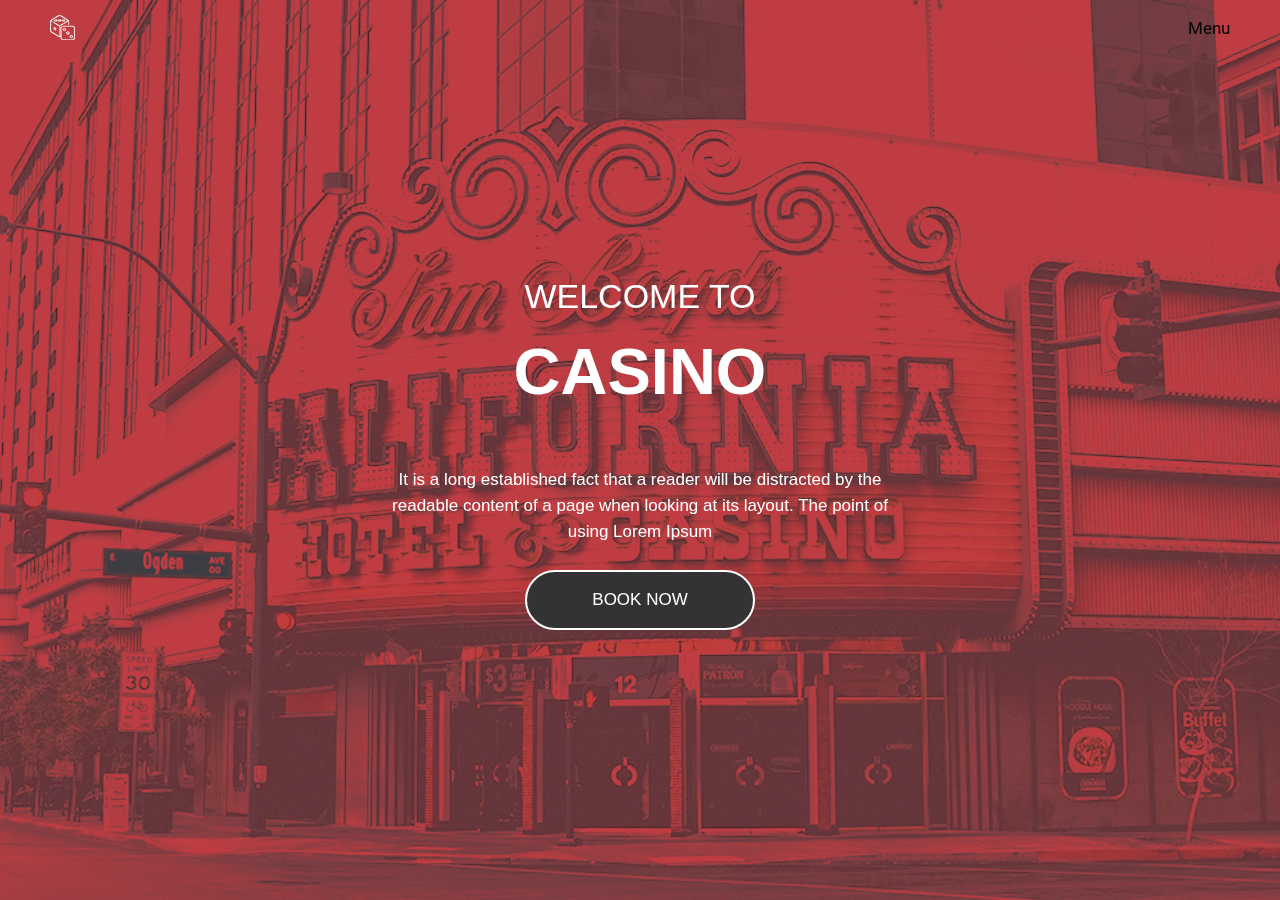
==== Front end/2nd.html @ 84cd9b2e "ooo" ====
<!DOCTYPE html>

<html>
      <head>
<title>Webpage</title>

<link rel="stylesheet"  href="style2.css"/>
<link rel="preconnect" href="https://fonts.googleapis.com">
<link rel="preconnect" href="https://fonts.gstatic.com" crossorigin>
<link href="https://fonts.googleapis.com/css2?family=Poppins:ital,wght@0,400;1,700&family=Roboto:wght@100;400&display=swap" rel="stylesheet">



</head>
        
     

        <body>
            <header id="header">
                <div class="container">
                    <div class="logo">
                        <a href="/"><img src="./Images/dice.png" alt="Dice Up"></a>
                    </div>
                    <div class="nav">
                        <span>Menu</span>
                    </div>
                </div>
            </header>
            <main>
                <section class="banner-part">
                    <div class="bg-stretch" style="background-image:url('./Images/bg.png') ;"></div>
                    <div class="banner-content">
                        <span class="overline-text">Welcome To</span>
                        <h1>Casino</h1>
                        <p>It is a long established fact that a reader will be distracted by the readable content of a page when looking at its layout. The point of using Lorem Ipsum</p>
                         <a href="#" class="btn-primary">Book Now</a>    
                    </div>
                </section>
            </main>
            <footer></footer>
           
                
                  


            
        </body>
      
</html>
---- Front end/style2.css ----
*{
    box-sizing: border-box;

}

body {
    margin: 0;
    color: #010304;
    /*font-size: 17px;
    line-height: 1.53;*/
  
    font: 17px/1.53 'Roboto', sans-serif;
}

.banner-part {
    height: 100vh;
    position: relative;
    display: flex;
    flex-wrap: wrap;
    align-items: center;
    justify-content: center;

    /* background: color url()repeat 50% 50% /cover; */
}
.banner-part::after {
    content:'' ;
    position: absolute;
     top: 0;
     right: 0;
     bottom: 0;
     left: 0;
     background-color: rgba(191,61,66,1);
     mix-blend-mode: darken;

}

.banner-part::before {
    content: '';
    height: 100vh;
    display: block;

}

.bg-stretch {
    position:absolute;
    top: 0;
    left: 0;
    right: 0;
    bottom: 0;
    z-index: 0;
    background-repeat: no-repeat;
    background-position: center;
    background-size: cover;
}

.banner-content {
    position: relative;
    z-index: 9;
    width: 100%;
    max-width: 500px;
    color: #ffffff;
     font-family: 'Robota', sans-serif;
     text-align: center;
    
}

.banner-content p {
    margin: 0 0 25px;
}



.overline-text{
    color: #ffffff;
     font-family: 'Robota', sans-serif;
     text-transform: uppercase;
     font-size: 34px;

}

h1{
    font-weight: 700;
    font-size: 65px;
    text-transform: uppercase;
    font-family: 'Robota', sans-serif;
    margin: 0 0 45px;
    
}

/* .btn{ 
    text-transform: uppercase;
    text-decoration: none;
    color: black;

} */

.btn-primary {
    text-transform: uppercase;
    text-decoration: none;
    padding: 15px;
    background-color: #333333;
    border: 2px solid white;
    min-width: 230px;
    /* height: 60px; */
    display: inline-block;
    color: #ffffff;
    vertical-align: top;
    border-radius: 30px;
}

#header {
    position: absolute;
    top: 0;
    left: 0;
    right: 0;
    /* bottom: 0; */
    z-index: 999;
    padding: 15px 50px;
}

#header .container {
    display: flex;
    flex-wrap: wrap;
    justify-content: space-between;
}
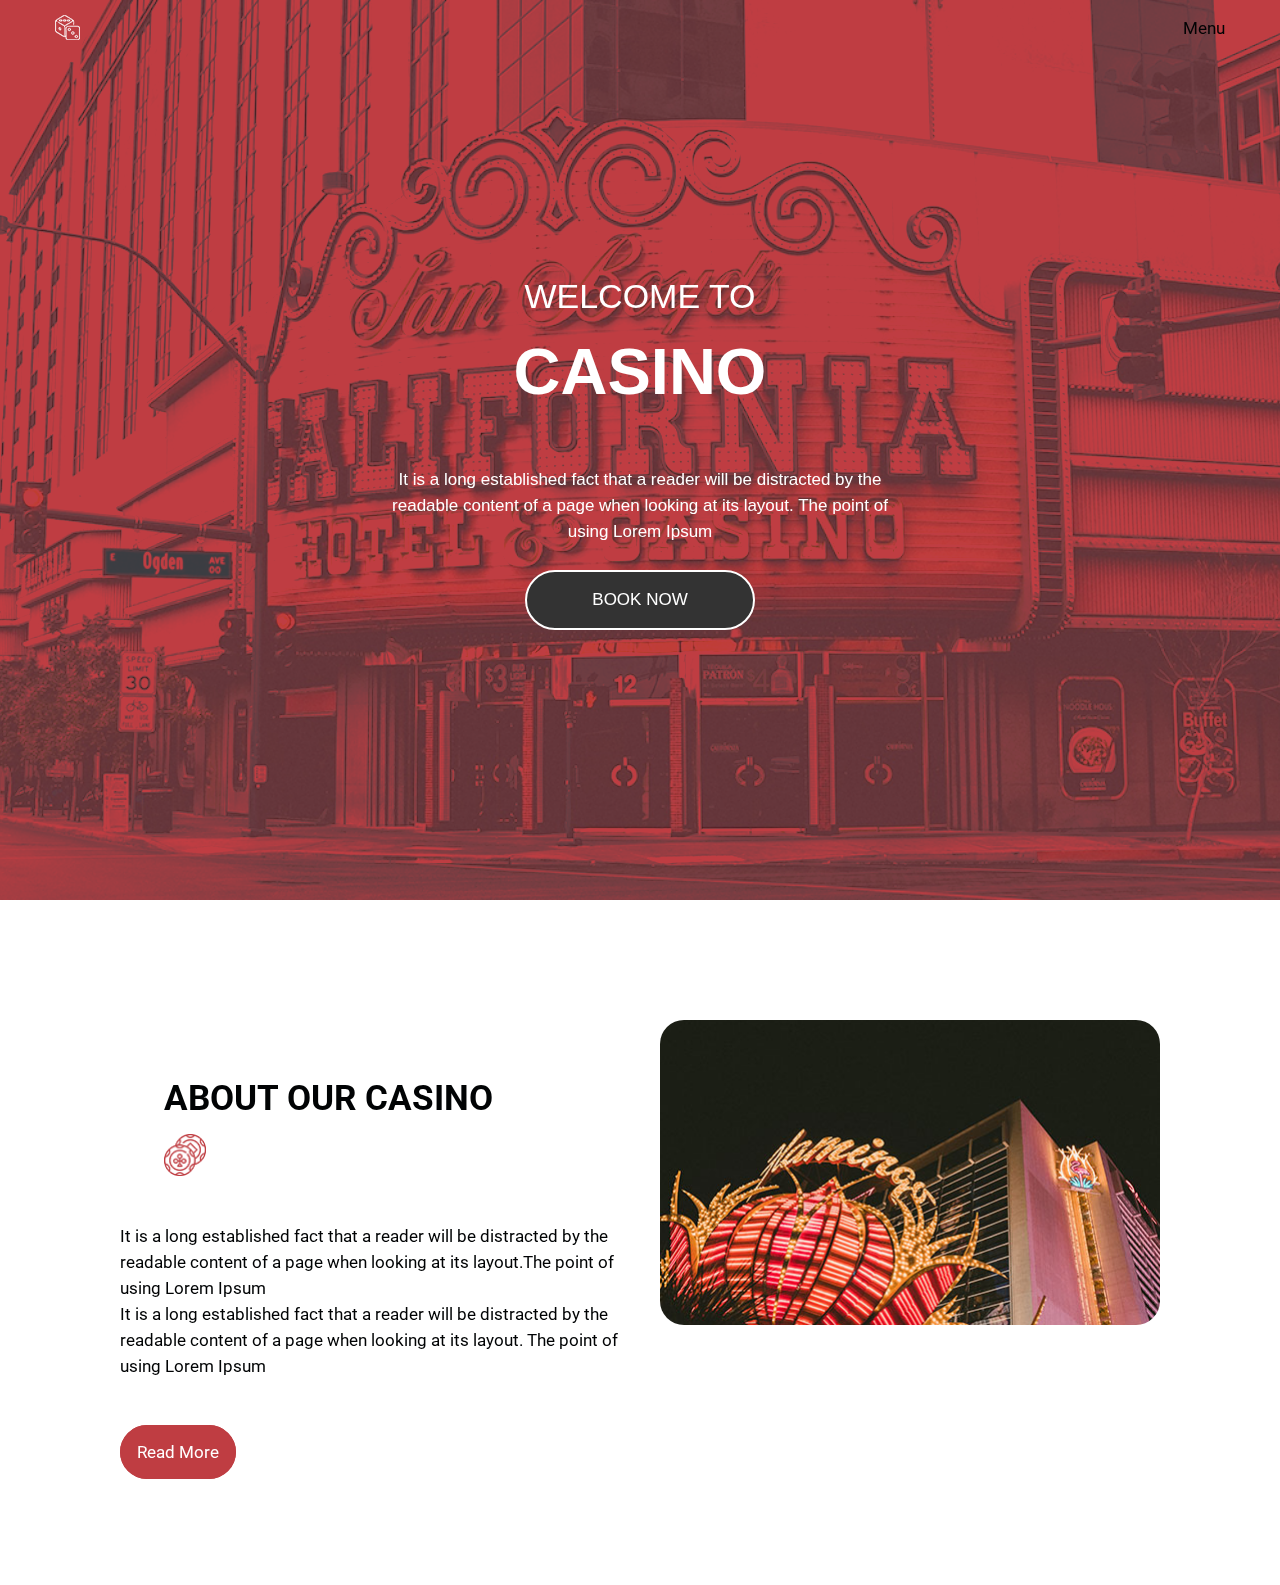
==== commit 3367b320: "ll" ====
--- a/Front end/2nd.html
+++ b/Front end/2nd.html
@@ -36,6 +36,24 @@
                          <a href="#" class="btn-primary">Book Now</a>    
                     </div>
                 </section>
+                <section class="about-part">
+                    <div class="container">
+                        <div class="two-columns">
+                            <div class="col">
+                                <h2 class="style">About our casino</h2>
+                                <p>It is a long established fact that a reader will be distracted by the readable content of a page when looking at its layout.The point of using Lorem Ipsum </p>
+                                <p>It is a long established fact that a reader will be distracted by the readable content of a page when looking at its layout. The point of using Lorem Ipsum</p>
+                              <div class="btn-wrap"></div>
+                                <a href="#" class="btn-secondary">Read More</a>
+                            
+                            </div>
+                            <div class="col">
+                                <div class="Image-wrap">
+                                    <div class="bg-stretch" style="background-image:url('./Images/Content.jpg') ;"></div>
+                                </div>
+                            </div>
+                        </div>
+                    </div> </section>
             </main>
             <footer></footer>
            
--- a/Front end/style2.css
+++ b/Front end/style2.css
@@ -87,6 +87,42 @@
     
 }
 
+.container {
+    max-width: 1170px;
+    width: 100%;
+    margin: 0 auto;
+    
+}
+
+h2{
+    font-size: 35px;
+    line-height: 2;
+    font-weight: 700;
+    color: #010304;
+    text-transform: uppercase;
+    margin: 0 0 45px;
+
+}
+
+.style {
+    position: relative;
+    padding: 44px;
+}
+
+.style::after {
+    content: '';
+    width: 42px;
+    height: 42px;
+    /* top: 0;
+    left: 0; */
+    position: absolute;
+    background: url('./Images/icon1.png')no-repeat center/cover;
+    display: block;
+
+
+
+}
+
 /* .btn{ 
     text-transform: uppercase;
     text-decoration: none;
@@ -122,4 +158,55 @@
     display: flex;
     flex-wrap: wrap;
     justify-content: space-between;
+}
+
+
+
+.nav span{
+    display: block;
+}
+
+.about-part .Image-wrap{
+    position: relative;
+    /* width: 500px;
+    height: 345px; */
+    padding-top: 61%;
+    border-radius: 24px;
+    overflow: hidden;
+ 
+}
+
+.two-columns {
+    display: flex;
+    flex-wrap: wrap;
+    margin: 0 -20px;
+}
+
+.two-columns .col {
+    width: 50%;
+    padding: 0 20px;
+}
+
+.btn-secondary {
+    text-align: center;
+    padding: 15px;
+    background-color: #bf3d42;
+    border: 2px solid  #bf3d42;
+    min-width: 18px;
+    color: #ffffff;
+    border-radius: 30px;
+    text-decoration: none;
+}
+
+.about-part {
+    padding: 120px;
+}
+
+.about-part p{
+    margin: 0;
+    
+}
+
+.about-part .btn-wrap{
+    margin-top: 60px;
 }